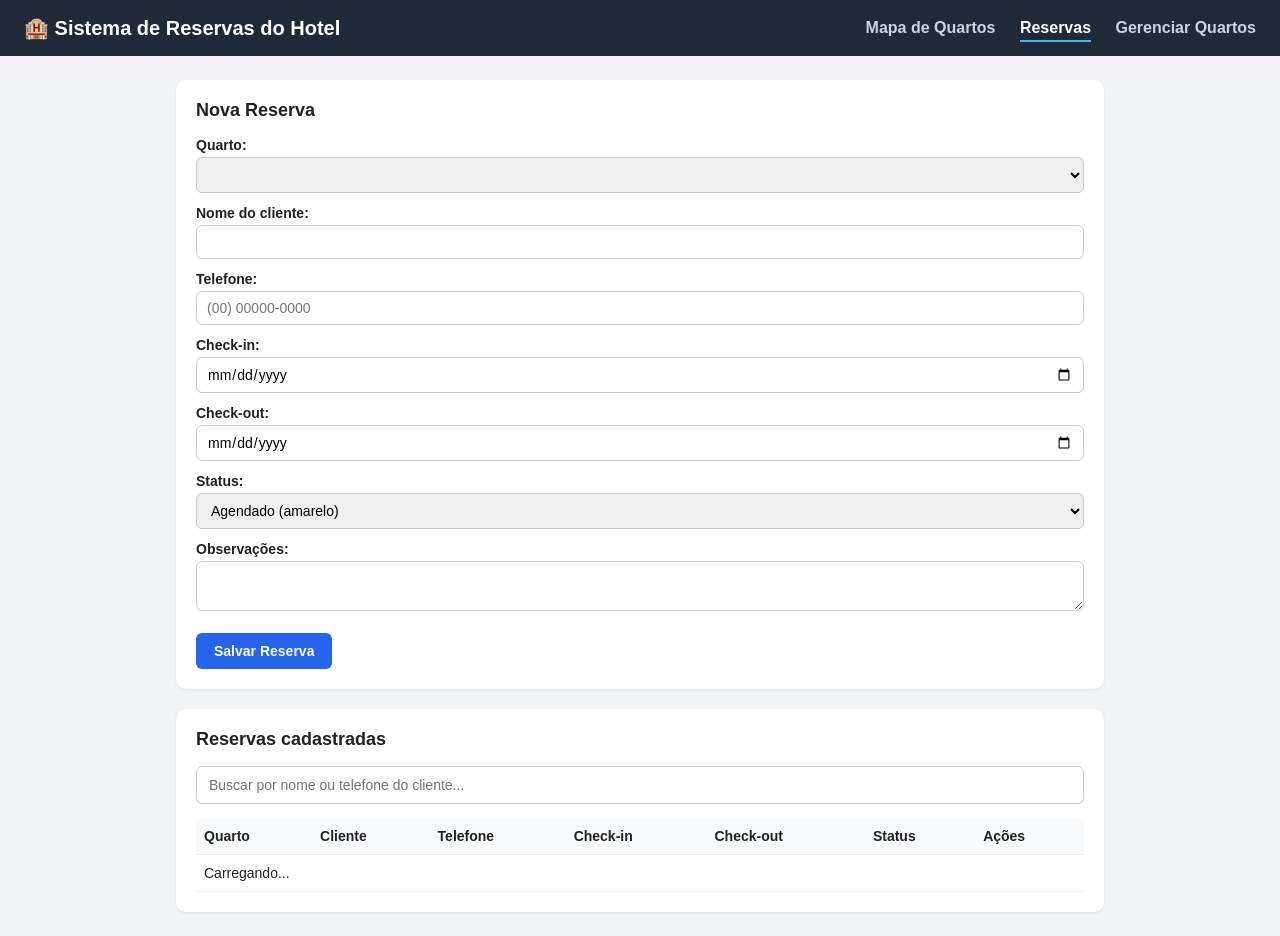
==== public/reservas.html @ 9f5d1055 "update" ====
<!DOCTYPE html>
<html lang="pt-BR">
<head>
<meta charset="UTF-8">
<meta name="viewport" content="width=device-width, initial-scale=1.0">
<title>Hotel - Reservas</title>
<link rel="stylesheet" href="estilo.css">
</head>
<body>

<header class="topo">
    <h1>🏨 Sistema de Reservas do Hotel</h1>
    <nav>
        <a href="index.html">Mapa de Quartos</a>
        <a href="reservas.html" class="ativo">Reservas</a>
        <a href="quartos.html">Gerenciar Quartos</a>
    </nav>
</header>

<main class="container">

    <section class="cartao">
        <h2 id="form-titulo">Nova Reserva</h2>
        <form id="form-reserva">
            <input type="hidden" id="reserva-id">

            <label for="quarto_id">Quarto:</label>
            <select id="quarto_id" required></select>

            <label for="cliente_nome">Nome do cliente:</label>
            <input type="text" id="cliente_nome" required minlength="3" maxlength="100">

            <label for="cliente_telefone">Telefone:</label>
            <input type="text" id="cliente_telefone" required placeholder="(00) 00000-0000">

            <label for="data_entrada">Check-in:</label>
            <input type="date" id="data_entrada" required>

            <label for="data_saida">Check-out:</label>
            <input type="date" id="data_saida" required>

            <label for="status">Status:</label>
            <select id="status" required>
                <option value="agendado">Agendado (amarelo)</option>
                <option value="ocupado">Ocupado (vermelho)</option>
                <option value="finalizado">Finalizado (libera o quarto)</option>
                <option value="cancelado">Cancelado (libera o quarto)</option>
            </select>

            <label for="observacoes">Observações:</label>
            <textarea id="observacoes" rows="2" maxlength="300"></textarea>

            <div class="botoes-modal">
                <button type="submit" class="btn btn-primario" id="btn-salvar">Salvar Reserva</button>
                <button type="button" class="btn btn-secundario escondido" id="btn-cancelar-edicao">Cancelar edição</button>
            </div>
        </form>
    </section>

    <section class="cartao">
        <h2>Reservas cadastradas</h2>
        <input type="text" id="busca-reserva" placeholder="Buscar por nome ou telefone do cliente...">
        <div class="tabela-wrapper">
            <table id="tabela-reservas">
                <thead>
                    <tr>
                        <th>Quarto</th>
                        <th>Cliente</th>
                        <th>Telefone</th>
                        <th>Check-in</th>
                        <th>Check-out</th>
                        <th>Status</th>
                        <th>Ações</th>
                    </tr>
                </thead>
                <tbody>
                    <tr><td colspan="7">Carregando...</td></tr>
                </tbody>
            </table>
        </div>
    </section>

</main>

<script src="script.js"></script>
</body>
</html>
---- public/estilo.css ----
* {
    box-sizing: border-box;
    margin: 0;
    padding: 0;
    font-family: Arial, Helvetica, sans-serif;
}

body {
    background: #f2f4f7;
    color: #222;
}

.topo {
    background: #1f2937;
    color: #fff;
    padding: 16px 24px;
    display: flex;
    align-items: center;
    justify-content: space-between;
    flex-wrap: wrap;
    gap: 12px;
}

.topo h1 {
    font-size: 20px;
}

.topo nav a {
    color: #cbd5e1;
    text-decoration: none;
    margin-left: 20px;
    font-weight: bold;
    padding-bottom: 4px;
}

.topo nav a.ativo,
.topo nav a:hover {
    color: #fff;
    border-bottom: 2px solid #38bdf8;
}

.container {
    max-width: 960px;
    margin: 24px auto;
    padding: 0 16px;
}

.legenda {
    display: flex;
    gap: 24px;
    margin-bottom: 16px;
    background: #fff;
    padding: 12px 16px;
    border-radius: 8px;
    box-shadow: 0 1px 3px rgba(0,0,0,0.08);
}

.item-legenda {
    display: flex;
    align-items: center;
    gap: 6px;
    font-size: 14px;
}

.bolinha {
    width: 14px;
    height: 14px;
    border-radius: 50%;
    display: inline-block;
}

.verde { background: #22c55e; }
.amarela { background: #eab308; }
.vermelha { background: #ef4444; }

.mapa-quartos {
    display: grid;
    grid-template-columns: repeat(auto-fill, minmax(160px, 1fr));
    gap: 16px;
}

.quarto-card {
    background: #fff;
    border-radius: 10px;
    padding: 16px;
    text-align: center;
    box-shadow: 0 1px 3px rgba(0,0,0,0.1);
    border-top: 6px solid #999;
    cursor: pointer;
    transition: transform 0.1s ease;
}

.quarto-card:hover {
    transform: translateY(-2px);
}

.quarto-card.disponivel { border-top-color: #22c55e; }
.quarto-card.agendado { border-top-color: #eab308; }
.quarto-card.ocupado { border-top-color: #ef4444; }

.quarto-numero {
    font-size: 24px;
    font-weight: bold;
}

.quarto-tipo {
    color: #666;
    font-size: 13px;
    margin: 4px 0;
}

.quarto-status {
    display: inline-block;
    margin-top: 8px;
    padding: 4px 10px;
    border-radius: 12px;
    font-size: 12px;
    font-weight: bold;
    color: #fff;
}

.quarto-status.disponivel { background: #22c55e; }
.quarto-status.agendado { background: #eab308; }
.quarto-status.ocupado { background: #ef4444; }

.cartao {
    background: #fff;
    border-radius: 10px;
    padding: 20px;
    margin-bottom: 20px;
    box-shadow: 0 1px 3px rgba(0,0,0,0.08);
}

.cartao h2 {
    margin-bottom: 16px;
    font-size: 18px;
}

form label {
    display: block;
    margin-top: 12px;
    margin-bottom: 4px;
    font-size: 14px;
    font-weight: bold;
}

form input,
form select,
form textarea {
    width: 100%;
    padding: 8px 10px;
    border: 1px solid #ccc;
    border-radius: 6px;
    font-size: 14px;
}

.botoes-modal {
    margin-top: 18px;
    display: flex;
    gap: 10px;
}

.btn {
    padding: 10px 18px;
    border-radius: 6px;
    border: none;
    font-size: 14px;
    font-weight: bold;
    cursor: pointer;
}

.btn:disabled {
    opacity: 0.6;
    cursor: not-allowed;
}

.btn-primario {
    background: #2563eb;
    color: #fff;
}

.btn-primario:hover { background: #1d4ed8; }

.btn-secundario {
    background: #e5e7eb;
    color: #222;
}

.btn-secundario:hover { background: #d1d5db; }

#busca-reserva {
    width: 100%;
    padding: 10px 12px;
    margin-bottom: 14px;
    border: 1px solid #ccc;
    border-radius: 6px;
    font-size: 14px;
}

.tabela-wrapper {
    overflow-x: auto;
}

table {
    width: 100%;
    border-collapse: collapse;
    font-size: 14px;
}

th, td {
    text-align: left;
    padding: 10px 8px;
    border-bottom: 1px solid #eee;
}

th {
    background: #f9fafb;
}

.tag-status {
    padding: 3px 8px;
    border-radius: 10px;
    font-size: 12px;
    font-weight: bold;
    color: #fff;
}

.tag-status.disponivel { background: #22c55e; }
.tag-status.agendado { background: #eab308; }
.tag-status.ocupado { background: #ef4444; }
.tag-status.finalizado { background: #6b7280; }
.tag-status.cancelado { background: #9ca3af; }

.acoes-tabela button {
    border: none;
    background: none;
    cursor: pointer;
    font-size: 13px;
    margin-right: 8px;
    font-weight: bold;
}

.acoes-tabela .editar { color: #2563eb; }
.acoes-tabela .excluir { color: #ef4444; }

/* Modal */
.modal {
    position: fixed;
    top: 0; left: 0; right: 0; bottom: 0;
    background: rgba(0,0,0,0.4);
    display: flex;
    align-items: center;
    justify-content: center;
}

.modal.escondido {
    display: none;
}

.modal-conteudo {
    background: #fff;
    padding: 24px;
    border-radius: 10px;
    width: 320px;
}

.escondido {
    display: none !important;
}

/* Caixa de aviso (erros de validação e confirmações) */
.aviso {
    padding: 12px 16px;
    border-radius: 8px;
    margin-bottom: 16px;
    font-size: 14px;
    font-weight: bold;
    border-left: 5px solid;
}

.aviso-erro {
    background: #fee2e2;
    color: #991b1b;
    border-left-color: #ef4444;
}

.aviso-sucesso {
    background: #dcfce7;
    color: #166534;
    border-left-color: #22c55e;
}
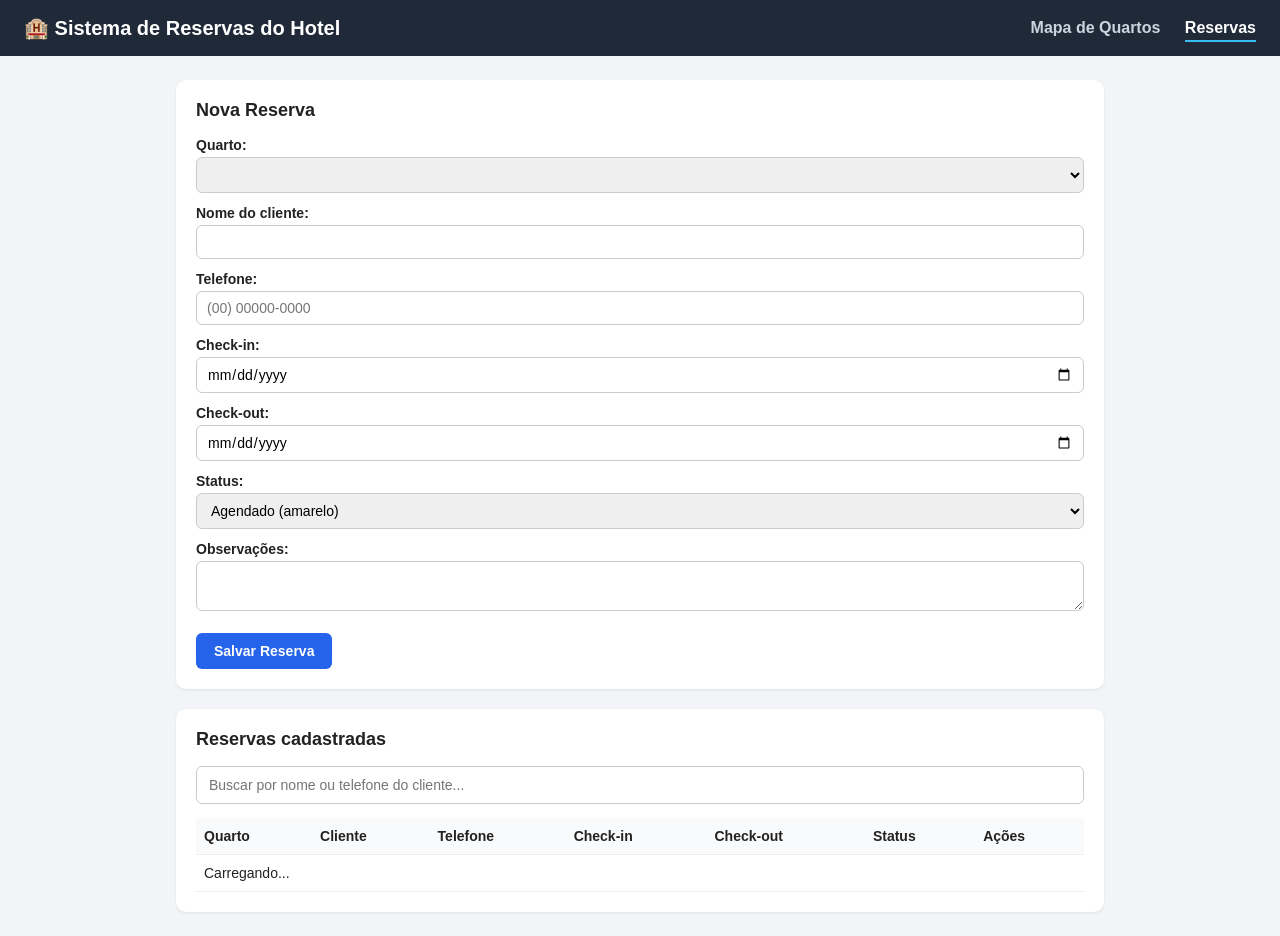
==== commit 39f4b98c: "update1" ====
--- a/public/reservas.html
+++ b/public/reservas.html
@@ -13,7 +13,6 @@
     <nav>
         <a href="index.html">Mapa de Quartos</a>
         <a href="reservas.html" class="ativo">Reservas</a>
-        <a href="quartos.html">Gerenciar Quartos</a>
     </nav>
 </header>
 
